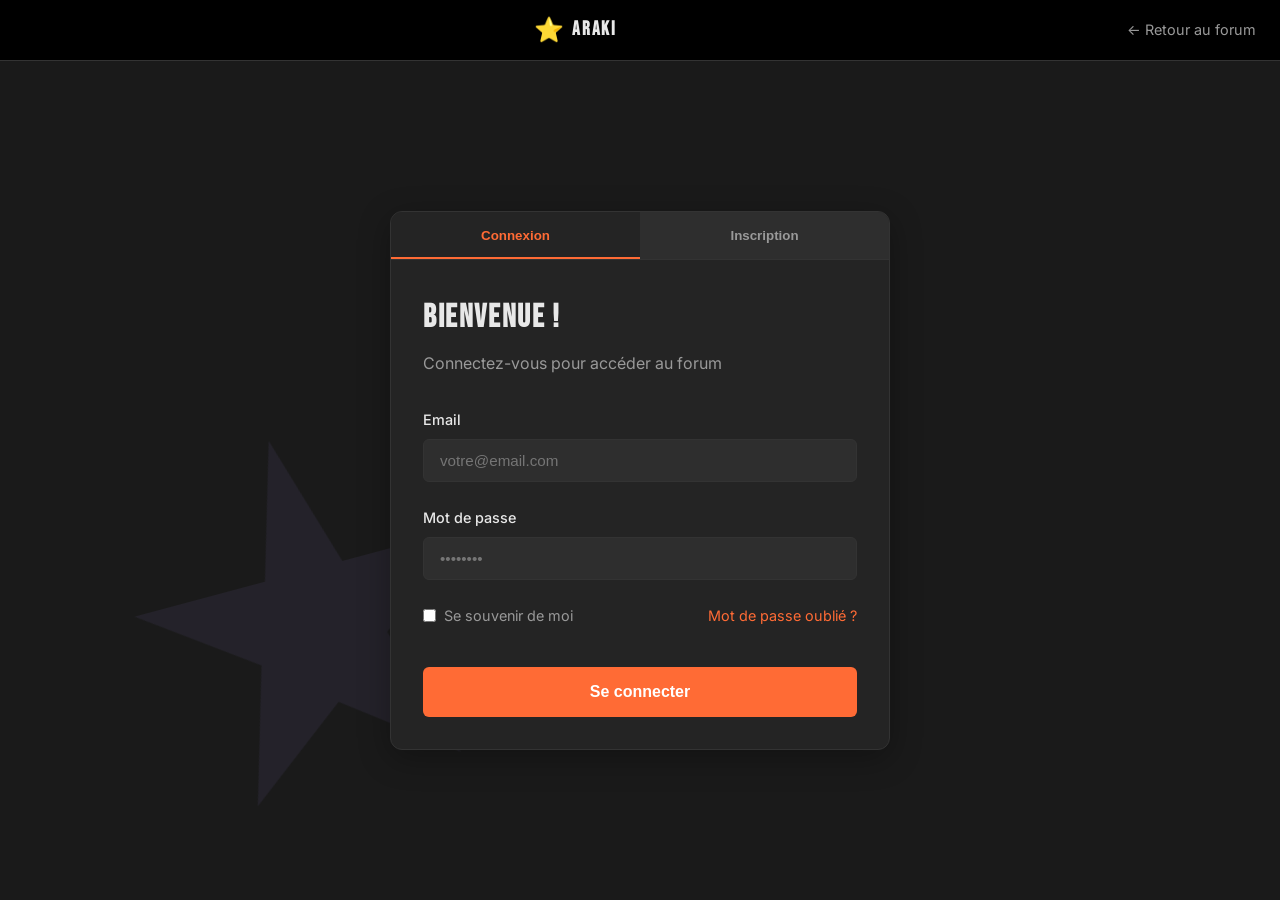
==== static/auth.html @ e182d36a "ForumWeb" ====
<!DOCTYPE html>
<html lang="fr" data-theme="dark">
<head>
    <meta charset="UTF-8">
    <meta name="viewport" content="width=device-width, initial-scale=1.0">
    <title>Connexion - Forum Araki</title>
    <link rel="preconnect" href="https://fonts.googleapis.com">
    <link rel="preconnect" href="https://fonts.gstatic.com" crossorigin>
    <link href="https://fonts.googleapis.com/css2?family=Bebas+Neue&family=Inter:wght@400;500;600;700&display=swap" rel="stylesheet">
    <link rel="stylesheet" href="auth.css">
    <a href="index.html"> 
</head>
<body>
    <!-- Rotating Star Background -->
    <div class="star-background">
        <svg class="jojo-star" viewBox="0 0 100 100" xmlns="http://www.w3.org/2000/svg">
            <path d="M50,15 L58,42 L85,42 L63,58 L71,85 L50,69 L29,85 L37,58 L15,42 L42,42 Z" fill="currentColor"/>
        </svg>
    </div>

    <!-- Top Navigation -->
    <header class="top-nav">
        <div class="top-nav-content">
            <div class="logo-section">
                <a href="index.html" class="logo">
                    <span class="logo-icon">⭐</span>
                    <span class="logo-text">ARAKI</span>
                </a>
            </div>
            <a href="index.html" class="back-link">← Retour au forum</a>
        </div>
    </header>

    <!-- Main Container -->
    <div class="auth-container">
        <div class="auth-box">
            <!-- Tabs -->
            <div class="auth-tabs">
                <button class="auth-tab active" data-tab="login">Connexion</button>
                <button class="auth-tab" data-tab="register">Inscription</button>
            </div>

            <!-- Login Form -->
            <form id="loginForm" class="auth-form active">
                <h2 class="form-title">Bienvenue !</h2>
                <p class="form-subtitle">Connectez-vous pour accéder au forum</p>

                <div class="form-group">
                    <label for="login-email">Email</label>
                    <input type="email" id="login-email" name="email" required placeholder="votre@email.com">
                </div>

                <div class="form-group">
                    <label for="login-password">Mot de passe</label>
                    <input type="password" id="login-password" name="password" required placeholder="••••••••">
                </div>

                <div class="form-options">
                    <label class="checkbox-label">
                        <input type="checkbox" name="remember">
                        <span>Se souvenir de moi</span>
                    </label>
                    <a href="#" class="forgot-link">Mot de passe oublié ?</a>
                </div>

                <button type="submit" class="btn-submit">Se connecter</button>
            </form>

            <!-- Register Form -->
            <form id="registerForm" class="auth-form">
                <h2 class="form-title">Rejoignez-nous !</h2>
                <p class="form-subtitle">Créez votre compte en quelques étapes</p>

                <!-- Avatar Upload -->
                <div class="avatar-upload">
                    <div class="avatar-preview" id="avatarPreview">
                        <span class="avatar-placeholder">📷</span>
                    </div>
                    <label for="avatar" class="avatar-label">
                        <span>Choisir une photo de profil</span>
                        <input type="file" id="avatar" name="avatar" accept="image/*">
                    </label>
                </div>

                <!-- Basic Info -->
                <div class="form-group">
                    <label for="register-username">Nom d'utilisateur *</label>
                    <input type="text" id="register-username" name="username" required placeholder="StandMaster">
                </div>

                <div class="form-group">
                    <label for="register-email">Email *</label>
                    <input type="email" id="register-email" name="email" required placeholder="votre@email.com">
                </div>

                <div class="form-group">
                    <label for="register-password">Mot de passe *</label>
                    <input type="password" id="register-password" name="password" required placeholder="••••••••">
                    <div class="password-strength" id="passwordStrength">
                        <div class="strength-bar"></div>
                    </div>
                    <small class="form-hint">Minimum 8 caractères</small>
                </div>

                <div class="form-group">
                    <label for="register-confirm">Confirmer le mot de passe *</label>
                    <input type="password" id="register-confirm" name="confirm" required placeholder="••••••••">
                </div>

                <!-- JoJo Preferences -->
                <div class="preferences-section">
                    <h3 class="section-title">Vos préférences JoJo</h3>
                    
                    <div class="form-group">
                        <label for="favorite-part">Partie préférée</label>
                        <select id="favorite-part" name="favorite_jojo_part">
                            <option value="">-- Choisir --</option>
                            <option value="part1">Part 1 - Phantom Blood</option>
                            <option value="part2">Part 2 - Battle Tendency</option>
                            <option value="part3">Part 3 - Stardust Crusaders</option>
                            <option value="part4">Part 4 - Diamond is Unbreakable</option>
                            <option value="part5">Part 5 - Golden Wind</option>
                            <option value="part6">Part 6 - Stone Ocean</option>
                            <option value="part7">Part 7 - Steel Ball Run</option>
                            <option value="part8">Part 8 - JoJolion</option>
                            <option value="part9">Part 9 - The JOJOLands</option>
                        </select>
                    </div>

                    <div class="form-group">
                        <label for="favorite-stand">Stand/Personnage préféré</label>
                        <input type="text" id="favorite-stand" name="favorite_stand" placeholder="Star Platinum, Killer Queen...">
                    </div>
                </div>

                <!-- Tags Preferences -->
                <div class="preferences-section">
                    <h3 class="section-title">Centres d'intérêt</h3>
                    <p class="form-hint">Sélectionnez les sujets qui vous intéressent</p>
                    
                    <div class="tags-grid">
                        <label class="tag-checkbox">
                            <input type="checkbox" name="interests" value="manga">
                            <span class="tag-item tag-blue">Manga</span>
                        </label>
                        <label class="tag-checkbox">
                            <input type="checkbox" name="interests" value="anime">
                            <span class="tag-item tag-cyan">Anime</span>
                        </label>
                        <label class="tag-checkbox">
                            <input type="checkbox" name="interests" value="stands">
                            <span class="tag-item tag-violet">Stands</span>
                        </label>
                        <label class="tag-checkbox">
                            <input type="checkbox" name="interests" value="theories">
                            <span class="tag-item tag-pink">Théories</span>
                        </label>
                        <label class="tag-checkbox">
                            <input type="checkbox" name="interests" value="characters">
                            <span class="tag-item tag-blue">Personnages</span>
                        </label>
                        <label class="tag-checkbox">
                            <input type="checkbox" name="interests" value="fanart">
                            <span class="tag-item tag-cyan">Fan Art</span>
                        </label>
                        <label class="tag-checkbox">
                            <input type="checkbox" name="interests" value="cosplay">
                            <span class="tag-item tag-pink">Cosplay</span>
                        </label>
                        <label class="tag-checkbox">
                            <input type="checkbox" name="interests" value="ost">
                            <span class="tag-item tag-violet">OST</span>
                        </label>
                    </div>
                </div>

                <label class="checkbox-label">
                    <input type="checkbox" name="terms" required>
                    <span>J'accepte les <a href="#">conditions d'utilisation</a></span>
                </label>

                <button type="submit" class="btn-submit">Créer mon compte</button>
            </form>
        </div>
    </div>

    <script src="auth.js"></script>
</body>
</html>
---- static/auth.css ----
/* Reset & Base */
* {
    margin: 0;
    padding: 0;
    box-sizing: border-box;
}

:root[data-theme="dark"] {
    --bg-primary: #1a1a1a;
    --bg-secondary: #242424;
    --bg-tertiary: #2e2e2e;
    --bg-hover: #333333;
    
    --color-blue: #4A5A9E;
    --color-violet: #6A5A9E;
    --color-cyan: #5BA8B8;
    --color-pink: #C85A88;
    --color-accent: #FF6B35;
    
    --text-primary: #E8E8E8;
    --text-secondary: #999999;
    --text-muted: #666666;
    
    --border-color: #333333;
}

body {
    font-family: 'Inter', -apple-system, BlinkMacSystemFont, sans-serif;
    background-color: var(--bg-primary);
    color: var(--text-primary);
    line-height: 1.6;
    overflow-x: hidden;
    min-height: 100vh;
    display: flex;
    flex-direction: column;
}

.tags-display {
    display: flex;
    flex-wrap: wrap;
    gap: 0.5rem;
}

.tags-display .tag-item {
    pointer-events: none;
    opacity: 0.8;
}

/* JoJo Star Background */
.star-background {
    position: fixed;
    top: 40%;
    left: 5%;
    width: 500px;
    height: 500px;
    opacity: 0.12;
    pointer-events: none;
    z-index: 0;
    transform: rotate(-15deg);
}

.jojo-star {
    width: 100%;
    height: 100%;
    color: var(--color-violet);
    animation: rotatestar 60s linear infinite;
}

@keyframes rotatestar {
    from { transform: rotate(0deg); }
    to { transform: rotate(360deg); }
}

/* Top Navigation */
.top-nav {
    background-color: #000000;
    border-bottom: 1px solid var(--border-color);
    position: sticky;
    top: 0;
    z-index: 1000;
}

.top-nav-content {
    max-width: 1400px;
    margin: 0 auto;
    display: flex;
    align-items: center;
    justify-content: space-between;
    padding: 0 1.5rem;
    height: 60px;
}

.logo-section {
    display: flex;
    align-items: center;
}

.logo {
    display: flex;
    align-items: center;
    gap: 0.5rem;
    font-weight: 700;
    font-size: 1.2rem;
    text-decoration: none;
    color: var(--text-primary);
}

.logo-icon {
    font-size: 1.5rem;
}

.logo-text {
    font-family: 'Bebas Neue', sans-serif;
    letter-spacing: 0.1em;
}

.back-link {
    color: var(--text-secondary);
    text-decoration: none;
    font-size: 0.9rem;
    transition: color 0.2s;
}

.back-link:hover {
    color: var(--text-primary);
}

/* Auth Container */
.auth-container {
    flex: 1;
    display: flex;
    align-items: center;
    justify-content: center;
    padding: 2rem;
    position: relative;
    z-index: 1;
}

.auth-box {
    background: var(--bg-secondary);
    border: 1px solid var(--border-color);
    border-radius: 12px;
    width: 100%;
    max-width: 500px;
    overflow: hidden;
    box-shadow: 0 8px 32px rgba(0, 0, 0, 0.3);
}

/* Tabs */
.auth-tabs {
    display: flex;
    background: var(--bg-tertiary);
    border-bottom: 1px solid var(--border-color);
}

.auth-tab {
    flex: 1;
    padding: 1rem;
    background: transparent;
    border: none;
    color: var(--text-secondary);
    font-weight: 600;
    cursor: pointer;
    transition: all 0.3s;
    position: relative;
}

.auth-tab:hover {
    color: var(--text-primary);
    background: var(--bg-hover);
}

.auth-tab.active {
    color: var(--color-accent);
    background: var(--bg-secondary);
}

.auth-tab.active::after {
    content: '';
    position: absolute;
    bottom: 0;
    left: 0;
    right: 0;
    height: 2px;
    background: var(--color-accent);
}

/* Forms */
.auth-form {
    display: none;
    padding: 2rem;
}

.auth-form.active {
    display: block;
    animation: fadeIn 0.3s ease;
}

@keyframes fadeIn {
    from { opacity: 0; transform: translateY(10px); }
    to { opacity: 1; transform: translateY(0); }
}

.form-title {
    font-family: 'Bebas Neue', sans-serif;
    font-size: 2rem;
    letter-spacing: 0.05em;
    margin-bottom: 0.5rem;
}

.form-subtitle {
    color: var(--text-secondary);
    margin-bottom: 2rem;
}

/* Avatar Upload */
.avatar-upload {
    display: flex;
    flex-direction: column;
    align-items: center;
    margin-bottom: 2rem;
    gap: 1rem;
}

.avatar-preview {
    width: 120px;
    height: 120px;
    border-radius: 50%;
    background: var(--bg-tertiary);
    border: 3px solid var(--border-color);
    display: flex;
    align-items: center;
    justify-content: center;
    overflow: hidden;
    transition: border-color 0.3s;
}

.avatar-preview:hover {
    border-color: var(--color-accent);
}

.avatar-placeholder {
    font-size: 3rem;
    opacity: 0.5;
}

.avatar-preview img {
    width: 100%;
    height: 100%;
    object-fit: cover;
}

.avatar-label {
    display: inline-block;
    padding: 0.75rem 1.5rem;
    background: var(--bg-tertiary);
    border: 1px solid var(--border-color);
    border-radius: 6px;
    cursor: pointer;
    transition: all 0.3s;
    font-size: 0.9rem;
}

.avatar-label:hover {
    background: var(--bg-hover);
    border-color: var(--color-accent);
}

.avatar-label input {
    display: none;
}

/* Form Groups */
.form-group {
    margin-bottom: 1.5rem;
}

.form-group label {
    display: block;
    margin-bottom: 0.5rem;
    font-weight: 500;
    font-size: 0.9rem;
}

.form-group input,
.form-group select {
    width: 100%;
    padding: 0.75rem 1rem;
    background: var(--bg-tertiary);
    border: 1px solid var(--border-color);
    border-radius: 6px;
    color: var(--text-primary);
    font-size: 0.95rem;
    transition: all 0.3s;
}

.form-group input:focus,
.form-group select:focus {
    outline: none;
    border-color: var(--color-accent);
    background: var(--bg-hover);
}

.form-group select {
    cursor: pointer;
}

.form-hint {
    display: block;
    margin-top: 0.5rem;
    font-size: 0.85rem;
    color: var(--text-muted);
}

/* Password Strength */
.password-strength {
    width: 100%;
    height: 4px;
    background: var(--bg-tertiary);
    border-radius: 2px;
    margin-top: 0.5rem;
    overflow: hidden;
}

.strength-bar {
    height: 100%;
    width: 0%;
    background: var(--color-accent);
    transition: all 0.3s;
}

.strength-bar.weak {
    width: 33%;
    background: #FF4444;
}

.strength-bar.medium {
    width: 66%;
    background: #FFB800;
}

.strength-bar.strong {
    width: 100%;
    background: #44FF44;
}

/* Form Options */
.form-options {
    display: flex;
    justify-content: space-between;
    align-items: center;
    margin-bottom: 1.5rem;
}

.checkbox-label {
    display: flex;
    align-items: center;
    gap: 0.5rem;
    cursor: pointer;
    font-size: 0.9rem;
    color: var(--text-secondary);
}

.checkbox-label input[type="checkbox"] {
    width: auto;
    cursor: pointer;
}

.forgot-link {
    color: var(--color-accent);
    text-decoration: none;
    font-size: 0.9rem;
    transition: opacity 0.3s;
}

.forgot-link:hover {
    opacity: 0.8;
}

/* Preferences Section */
.preferences-section {
    background: var(--bg-tertiary);
    border: 1px solid var(--border-color);
    border-radius: 8px;
    padding: 1.5rem;
    margin-bottom: 1.5rem;
}

.section-title {
    font-size: 1.1rem;
    font-weight: 600;
    margin-bottom: 1rem;
}

/* Tags Grid */
.tags-grid {
    display: grid;
    grid-template-columns: repeat(auto-fill, minmax(120px, 1fr));
    gap: 0.75rem;
    margin-top: 1rem;
}

.tag-checkbox {
    cursor: pointer;
}

.tag-checkbox input {
    display: none;
}

.tag-item {
    display: inline-block;
    padding: 0.5rem 1rem;
    border-radius: 6px;
    font-size: 0.85rem;
    font-weight: 500;
    margin: 0.25rem;
}

.tag-checkbox input:checked + .tag-item {
    border-color: currentColor;
    transform: scale(1.05);
    box-shadow: 0 0 12px currentColor;
}

.tag-blue {
    background: rgba(74, 90, 158, 0.2);
    color: var(--color-blue);
}

.tag-cyan {
    background: rgba(91, 168, 184, 0.2);
    color: var(--color-cyan);
}

.tag-violet {
    background: rgba(106, 90, 158, 0.2);
    color: var(--color-violet);
}

.tag-pink {
    background: rgba(200, 90, 136, 0.2);
    color: var(--color-pink);
}

/* Submit Button */
.btn-submit {
    width: 100%;
    padding: 1rem;
    background: var(--color-accent);
    color: white;
    border: none;
    border-radius: 6px;
    font-weight: 600;
    font-size: 1rem;
    cursor: pointer;
    transition: all 0.3s;
    margin-top: 1rem;
}

.btn-submit:hover {
    background: #FF5020;
    transform: translateY(-2px);
    box-shadow: 0 4px 16px rgba(255, 107, 53, 0.3);
}

.btn-submit:active {
    transform: translateY(0);
}

/* Links */
a {
    color: var(--color-accent);
    transition: opacity 0.3s;
}

a:hover {
    opacity: 0.8;
}

/* Responsive */
@media (max-width: 768px) {
    .auth-container {
        padding: 1rem;
    }

    .auth-form {
        padding: 1.5rem;
    }

    .tags-grid {
        grid-template-columns: repeat(2, 1fr);
    }

    .form-options {
        flex-direction: column;
        gap: 1rem;
        align-items: flex-start;
    }
}

/* Scrollbar */
::-webkit-scrollbar {
    width: 10px;
}

::-webkit-scrollbar-track {
    background: var(--bg-primary);
}

::-webkit-scrollbar-thumb {
    background: var(--bg-tertiary);
    border-radius: 5px;
}

::-webkit-scrollbar-thumb:hover {
    background: var(--color-violet);
}
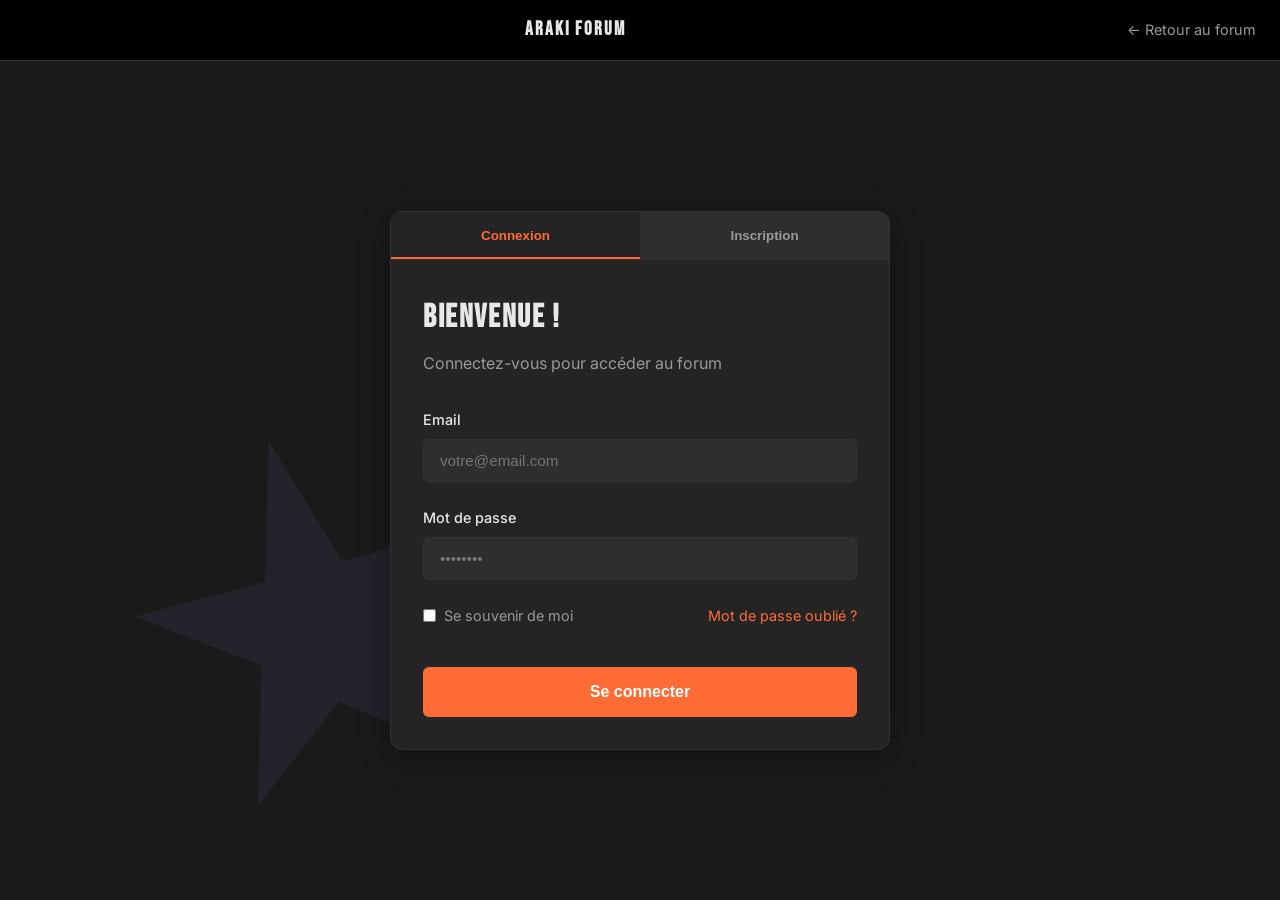
==== commit 221cce8f: "Add forum features: categories, post details, comments with likes, images, and user profiles" ====
--- a/static/auth.html
+++ b/static/auth.html
@@ -23,11 +23,10 @@
         <div class="top-nav-content">
             <div class="logo-section">
                 <a href="index.html" class="logo">
-                    <span class="logo-icon">⭐</span>
-                    <span class="logo-text">ARAKI</span>
+                    <span class="logo-text">ARAKI Forum</span>
                 </a>
             </div>
-            <a href="index.html" class="back-link">← Retour au forum</a>
+            <a href="/" class="back-link">← Retour au forum</a>
         </div>
     </header>
 
